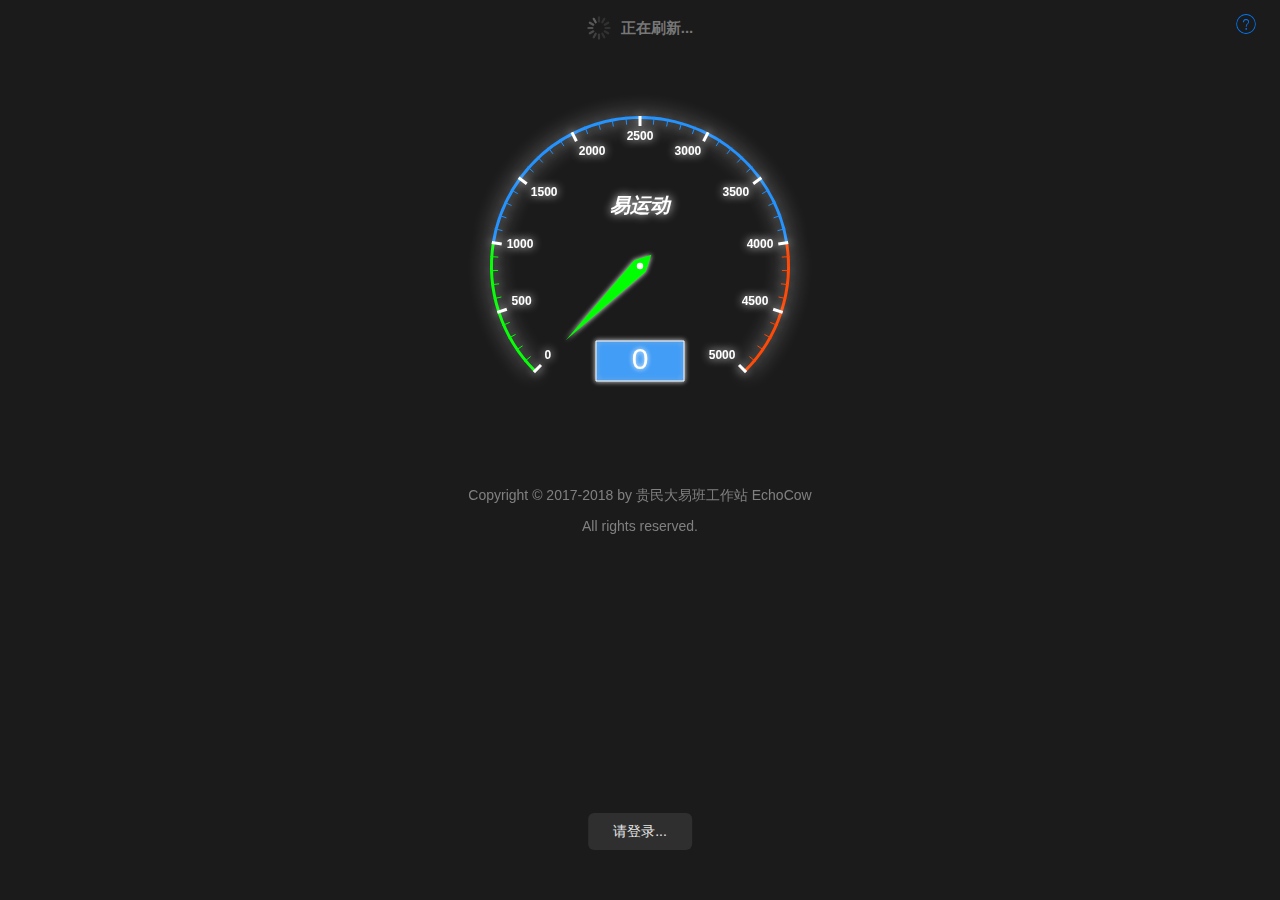
==== YBSport-UI/index.html @ 93cf29bb "初次提交" ====
<!DOCTYPE html>
<html>

<head>
    <meta charset="utf-8">
    <meta name="viewport"
          content="width=device-width,initial-scale=1,minimum-scale=1,maximum-scale=1,user-scalable=no"/>
    <title></title>
    <script src="js/mui.min.js"></script>
    <link href="css/mui.min.css" rel="stylesheet"/>
    <link rel="stylesheet" type="text/css" href="css/iconfont.css"/>
    <style type="text/css">
        body {
            background-color: #1b1b1b;
        }

        .chart {
            width: 100%;
            height: 400px;
            padding: 0;
            margin: 1rem 0 0;
        }

        .mui-content {
            background-color: #1b1b1b;
        }

        button > span {
            font-size: 20px;
            margin-left: 10px;
            margin-right: 10px;
        }

        #barBtn .mui-btn-outlined {
            border-width: 3px
        }

        .yiban-handoup {
            color: orangered;
        }

        .yiban-money- {
            color: gold;
        }

        #help {
            margin: 2px;
        }
        .mui-off-canvas-right {
            color: #fff;
        }
        .title {
            margin: 35px 15px 10px;
            font-size: 1.5rem;
        }
        .title+.content {
            margin: 10px 15px 35px;
            color: #bbb;
            text-indent: 1em;
            font-size: 14px;
            line-height: 24px;
        }
        .question-list{
            margin-top: 1.5rem;
        }
        .question{
            font-size: 1rem;
            color: white;
        }

        footer{
            margin-top: 1.2rem;
        }
        footer p{
            text-align: center;
            color: grey;
        }
    </style>
</head>

<body>
<div class="mui-off-canvas-wrap mui-draggable">
    <aside class="mui-off-canvas-right">
        <div class="mui-scroll-wrapper">
            <div class="mui-scroll">
                <div id="helpContent">
                    <div class="title"><b>FAQ</b></div>
                    <div class="content">
                        <div class="question-list">
                            <p class="question">
                                Q:如何获取步数？
                            </p>
                            <p class="answer">
                                A:很简单，开着易班APP放在后台即可，很快的哦~
                            </p>
                        </div>
                        <div class="question-list">
                            <p class="question">
                                Q:多久清空一次步数？
                            </p>
                            <p class="answer">
                                A:每晚24点清空一次哈！
                            </p>
                        </div>
                        <div class="question-list">
                            <p class="question">
                                Q:网薪可以干神马？
                            </p>
                            <p class="answer">
                                A:可以去易班网薪商城兑换实物哦！
                            </p>
                        </div>
                        <div class="question-list">
                            <p class="question">
                                Q:为什么我的步数不显示？
                            </p>
                            <p class="answer">
                                A:可能服务器又抽风了，刷新一下试试哦！(服务器：这锅我不背！)
                            </p>
                        </div>
                        <div class="question-list">
                            <p class="question">
                                Q:点击兑换后为什么一直显示正在提交？
                            </p>
                            <p class="answer">
                                A:可能服务器又抽风了，刷新一下试试哦！(服务器：这可能真是我的锅...)
                            </p>
                        </div>
                        <div class="question-list">
                            <p class="question">
                                Q:最后一个问题，小哥哥单身嘛？
                            </p>
                            <p class="answer">
                                A: <b><i style="color: deepskyblue;">单身汪一只！</i></b>不过我只要小学弟哦！汪汪汪！额，哈哈哈哈！
                            </p>
                        </div>
                    </div>
                </div>
            </div>
        </div>
    </aside>


    <header class="mui-bar mui-bar-transparent">
        <button type="button" id="help" class="mui-left mui-btn-link mui-btn-nav mui-pull-right">
            <span class="mui-icon mui-icon-help"></span>
        </button>
    </header>
    <div class="mui-inner-wrap">
        <div id="refreshContainer" class="mui-content mui-scroll-wrapper">
            <div class="mui-scroll">
                <div class="mui-content">
                    <div class="chart" id="barChart"></div>
                    <div class="mui-content-padded" id="barBtn">
                        <!--<button type="button" class="mui-btn mui-btn-primary mui-btn-block" data-loading-text="正在提交...">-->
                        <!--1000步<span class="iconfont yiban-handoup"></span>10 网薪<span class="iconfont yiban-money-"> </span>-->
                        <!--</button>-->
                        <!--<button type="button" class="mui-btn mui-btn-success mui-btn-block mui-btn-outlined"-->
                        <!--data-loading-text="正在提交...">-->
                        <!--1000 步<span class="iconfont yiban-handoup"></span>10 网薪<span class="iconfont yiban-money-"></span>-->
                        <!--</button>-->
                    </div>
                </div>
                <footer>
                    <p>Copyright © 2017-2018 by 贵民大易班工作站 EchoCow</p>
                    <p>All rights reserved.</p>
                </footer>
            </div>
        </div>
    </div>

</div>
<script src="js/echarts-all.js"></script>
<script type="text/javascript" charset="utf-8">
    mui('.mui-off-canvas-wrap').offCanvas().show();
    mui('.mui-off-canvas-wrap').offCanvas().close();
    mui('.mui-scroll-wrapper').scroll();
    let cli;
    navigator.userAgent.indexOf("yiban_android") > (-1) ? cli = "click" : cli = "tap";
    let myChart = echarts.init(document.getElementById('barChart'));
    option = {
        backgroundColor: '#1b1b1b',
        tooltip: {
            formatter: "{a}：{c}"
        },
        toolbox: {
            feature: {
                restore: {},
                saveAsImage: {}
            }
        },
        series: [{
            name: '今日步数',
            type: 'gauge',
            min: 0,
            max: 5000,
            splitNumber: 10,
            axisLine: {
                lineStyle: {
                    color: [
                        [0.2, 'lime'],
                        [0.8, '#1e90ff'],
                        [1, '#ff4500']
                    ],
                    width: 3,
                    shadowColor: '#fff',
                    shadowBlur: 20
                }
            },
            axisLabel: {
                textStyle: {
                    fontWeight: 'bolder',
                    color: '#fff',
                    shadowColor: '#fff',
                    shadowBlur: 10
                }
            },
            axisTick: {
                length: 8,
                lineStyle: {
                    color: 'auto',
                    shadowColor: '#fff',
                    shadowBlur: 10
                }
            },
            splitLine: {
                length: 10,
                lineStyle: {
                    width: 3,
                    color: '#fff',
                    shadowColor: '#fff',
                    shadowBlur: 10
                }
            },
            pointer: {
                length: '70%',
                shadowColor: '#fff',
                shadowBlur: 5
            },
            title: {
                textStyle: {
                    fontWeight: 'bolder',
                    fontSize: 20,
                    fontStyle: 'italic',
                    color: '#fff',
                    shadowColor: '#fff',
                    shadowBlur: 10
                }
            },
            detail: {
                backgroundColor: 'rgba(30,144,255,0.8)',
                borderWidth: 1,
                borderColor: '#fff',
                shadowColor: '#fff',
                shadowBlur: 5,
                offsetCenter: [0, '50%'],
                width: 88,
                formatter: '{value}',
                textStyle: {
                    color: 'white'
                }
            },
            data: [{
                value: 0,
                name: '易运动'
            }]
        }],
        animationEasing: 'elasticOut',
        animationDelay: function (idx) {
            return idx * 10000;
        }
    };

    option.series[0].data[0].value = 0;
    myChart.setOption(option);

    mui.init({
        pullRefresh: {
            container: "#refreshContainer",
            down: {
                height: 50,
                auto: true,
                contentdown: "下拉可以刷新",
                contentover: "释放立即刷新",
                contentrefresh: "正在刷新...",
                callback: pulldownRefresh
            }
        }
    });


    const btnClasses1 = ["mui-btn-primary", "mui-btn-success", "mui-btn-warning", "mui-btn-danger", "mui-btn-royal"];
    const btnClasses2 = ["mui-btn-block", "mui-btn-outlined"];

    function getUrlParam(name) {
        const reg = new RegExp("(^|&)" + name + "=([^&]*)(&|$)");
        const r = window.location.search.substr(1).match(reg);
        if (r != null) return unescape(r[2]);
        return null;
    }

    function setCookie(c_name, value, expiredays) {
        const exdate = new Date();
        exdate.setDate(exdate.getDate() + expiredays);
        document.cookie = c_name + "=" + escape(value) +
            ((expiredays == null) ? "" : ";expires=" + exdate.toGMTString());
    }

    function getCookie(c_name) {
        if (document.cookie.length > 0) {
            let c_start = document.cookie.indexOf(c_name + "=");
            if (c_start !== -1) {
                c_start = c_start + c_name.length + 1;
                let c_end = document.cookie.indexOf(";", c_start);
                if (c_end === -1) c_end = document.cookie.length;
                return unescape(document.cookie.substring(c_start, c_end));
            }
        }
        return "";
    }

    function getElementByAttr(tag, attr, value) {
        const aElements = document.getElementsByTagName(tag);
        let aEle = [];
        for (let i = 0; i < aElements.length; i++) {
            if (aElements[i].getAttribute(attr) === value + "")
                aEle.push(aElements[i]);
        }
        return aEle;
    }

    let verify_request = getUrlParam('verify_request');
    let state = getUrlParam('state');
    if (verify_request != null) {
        setCookie("verify_request", verify_request, 1);
    }
    if (state != null) {
        setCookie("state", state, 1);
    }

    if (getCookie("verify_request") !== "" && verify_request == null) {
        verify_request = getCookie("verify_request");
    }
    if (getCookie("state") !== "" && state == null) {
        state = getCookie("state");
    }

    let sportSteps = 0;

    let parameter = {
        "verifyRequest": verify_request, "state": state
    };

    mui(document.body).on(cli, '.sub-btn', function (e) {
        mui(this).button('loading');
        let btn = mui(this);
        parameter.typeId = this.getAttribute("data-type-id");
        parameter.sportSteps = sportSteps;
        mui.post('http://localhost:8888/buy', parameter, function (res) {
            btn.button('reset');
            console.log(res);
            if (res.code === 200) {
                if (res.data.status === "success") {
                    btn[0].disabled = true;
                    mui.toast("兑换成功！您兑换的网薪将在24小时之内到账，请耐心等待！");
                    btn[0].innerHTML += "(已兑换)"
                } else {
                    mui.toast("兑换失败..." + res.data.message);
                }
            } else {
                mui.toast("兑换失败..." + res.message);
            }
        }, 'json');
    }).on(cli, "#help", function (e) {
        mui('.mui-off-canvas-wrap').offCanvas().toggle();
    });

    mui.get('http://localhost:8888', parameter, function (res) {
        if (res.code === 200) {
            let number = Math.floor(Math.random() * 2);
            let btnBlock = document.getElementById("barBtn");
            mui.each(res.data.list, function (index, item) {
                if (index > 4) {
                    index -= 4;
                }
                let btn = document.createElement("button");
                btn.classList.add("mui-btn", btnClasses2[number], btnClasses1[index], "mui-btn-block", "sub-btn");
                btn.setAttribute("type", "button");
                btn.setAttribute("data-loading-text", "正在提交......");
                btn.setAttribute("data-type-id", item.id);
                btn.innerHTML = item.needSteps + ' 步<span class="iconfont yiban-handoup"></span>' + item.getMoney + ' 网薪' + '<span class="iconfont yiban-money-"> </span>';
                btnBlock.appendChild(btn);
            });
            mui.each(res.data.buy, function (index, item) {
                let btn = getElementByAttr("button", "data-type-id", item.type)[0];
                btn.setAttribute('disabled', "disabled");
                btn.classList.remove("sub-btn");
                btn.innerHTML += "(已兑换)"
            });
        } else {
            window.location.href = res.data.location;
        }
    }, 'json');

    function pulldownRefresh() {
        option.series[0].data[0].value = 0;
        myChart.setOption(option);
        if (verify_request == null || verify_request === "") {
            mui.toast("请登录...");
            return;
        }
        mui.get('http://localhost:8888/steps', parameter, function (res) {
            mui('#refreshContainer').pullRefresh().endPulldownToRefresh();
            if (res.code === 200) {
                let steps = res.data.sport_steps;
                steps = parseInt(steps);
                sportSteps = steps;
                option.series[0].data[0].value = steps;
                myChart.setOption(option);
            } else {
                mui.toast("获取步数发生了一点小错误..." + res.message);
            }
        }, 'json');
    }

    console.log("__ __ _  ___   _   _  _  ");
    console.log("\\ V /| || o ) / \\ | \\| | ");
    console.log(" \\ / | || o \\| o || \\\\ | ");
    console.log(" |_| |_||___/|_n_||_|\\_| ");
    console.log("----------------------------------------");
    console.log("---- %c贵州民族大学易班工作站技术研发部 -----","color:#336699");
    console.log("----------------------------------------");
    console.log("%c前端：EchoCow","color:#0099FF");
    console.log("%c后端：EchoCow","color:#FFCC33");
    console.log("%c设计：EchoCow","color:#FF9966");
    console.log("----------------------------------------");
</script>
</body>

</html>
---- YBSport-UI/css/iconfont.css ----
@font-face {font-family: "iconfont";
  src: url('../fonts/iconfont.eot?t=1526888544309'); /* IE9*/
  src: url('../fonts/iconfont.eot?t=1526888544309#iefix') format('embedded-opentype'), /* IE6-IE8 */
  url('../fonts/iconfont.ttf?t=1526888544309') format('truetype'), /* chrome, firefox, opera, Safari, Android, iOS 4.2+*/
  url('../fonts/iconfont.svg?t=1526888544309#iconfont') format('svg'); /* iOS 4.1- */
}

.iconfont {
  font-family: "iconfont", serif !important;
  font-size:16px;
  font-style:normal;
  -webkit-font-smoothing: antialiased;
  -moz-osx-font-smoothing: grayscale;
}

.yiban-money-:before { content: "\e6e5"; }

.yiban-handoup:before { content: "\e627"; }
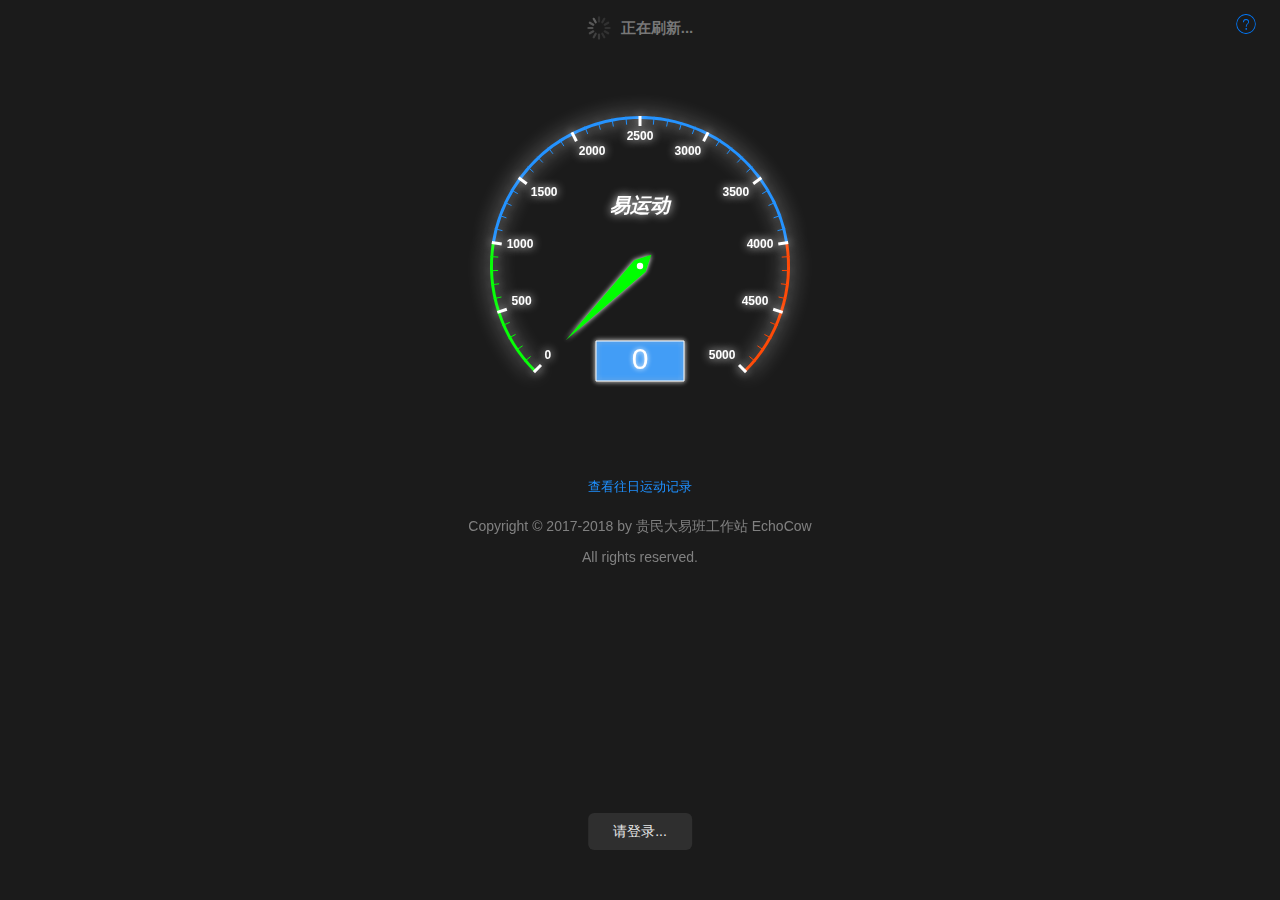
==== commit 95e15269: "添加往日步数查看功能，优化显示。前台基本完成" ====
--- a/YBSport-UI/index.html
+++ b/YBSport-UI/index.html
@@ -46,40 +46,50 @@
         #help {
             margin: 2px;
         }
+
         .mui-off-canvas-right {
             color: #fff;
         }
+
         .title {
             margin: 35px 15px 10px;
             font-size: 1.5rem;
         }
-        .title+.content {
+
+        .title + .content {
             margin: 10px 15px 35px;
             color: #bbb;
             text-indent: 1em;
             font-size: 14px;
             line-height: 24px;
         }
-        .question-list{
+
+        .question-list {
             margin-top: 1.5rem;
         }
-        .question{
+
+        .question {
             font-size: 1rem;
             color: white;
         }
 
-        footer{
+        footer {
             margin-top: 1.2rem;
         }
-        footer p{
+
+        footer p {
             text-align: center;
             color: grey;
         }
+
+        .mui-table-view-cell {
+            background-color: #333;
+        }
     </style>
 </head>
 
 <body>
-<div class="mui-off-canvas-wrap mui-draggable">
+<div class="mui-off-canvas-wrap mui-draggable mui-scalable">
     <aside class="mui-off-canvas-right">
         <div class="mui-scroll-wrapper">
             <div class="mui-scroll">
@@ -96,6 +106,14 @@
                         </div>
                         <div class="question-list">
                             <p class="question">
+                                Q:为何步数不一致？
+                            </p>
+                            <p class="answer">
+                                A:易班同步可能有些许延迟哦，请耐心等待后再来看看~
+                            </p>
+                        </div>
+                        <div class="question-list">
+                            <p class="question">
                                 Q:多久清空一次步数？
                             </p>
                             <p class="answer">
@@ -135,6 +153,12 @@
                             </p>
                         </div>
                     </div>
+                </div>
+                <div id="seeContent" class="mui-hidden">
+                    <div class="title">往日步数</div>
+                    <ul class="mui-table-view" id="historyList">
+
+                    </ul>
                 </div>
             </div>
         </div>
@@ -159,6 +183,9 @@
                         <!--data-loading-text="正在提交...">-->
                         <!--1000 步<span class="iconfont yiban-handoup"></span>10 网薪<span class="iconfont yiban-money-"></span>-->
                         <!--</button>-->
+                    </div>
+                    <div style="text-align:center; font-size: 0.8rem;">
+                        <a href="" id="see" style="color:dodgerblue;">查看往日运动记录</a>
                     </div>
                 </div>
                 <footer>
@@ -351,7 +378,7 @@
         "verifyRequest": verify_request, "state": state
     };
 
-    mui(document.body).on(cli, '.sub-btn', function (e) {
+    mui(document.body).on(cli, '.sub-btn', function () {
         mui(this).button('loading');
         let btn = mui(this);
         parameter.typeId = this.getAttribute("data-type-id");
@@ -371,8 +398,14 @@
                 mui.toast("兑换失败..." + res.message);
             }
         }, 'json');
-    }).on(cli, "#help", function (e) {
+    }).on(cli, "#help", function () {
         mui('.mui-off-canvas-wrap').offCanvas().toggle();
+        mui('#helpContent')[0].classList.remove("mui-hidden");
+        mui('#seeContent')[0].classList.add("mui-hidden");
+    }).on(cli, "#see", function () {
+        mui('.mui-off-canvas-wrap').offCanvas().toggle();
+        mui('#helpContent')[0].classList.add("mui-hidden");
+        mui('#seeContent')[0].classList.remove("mui-hidden");
     });
 
     mui.get('http://localhost:8888', parameter, function (res) {
@@ -412,11 +445,36 @@
         mui.get('http://localhost:8888/steps', parameter, function (res) {
             mui('#refreshContainer').pullRefresh().endPulldownToRefresh();
             if (res.code === 200) {
+                console.log(res);
                 let steps = res.data.sport_steps;
                 steps = parseInt(steps);
                 sportSteps = steps;
                 option.series[0].data[0].value = steps;
                 myChart.setOption(option);
+                if (res.data.list.length === 0){
+                    let li = document.createElement("li");
+                    li.classList.add("mui-table-view-cell");
+                    let history = document.getElementById("historyList");
+                    li.innerText = "无运动数据...";
+                    history.appendChild(li);
+                    return;
+                }
+                mui.each(res.data.list, function (index, item) {
+                    const num = parseInt(item.sport_steps);
+                    let color = "mui-badge-purple";
+                    if (num > 1000 && num < 5000){
+                        color = "mui-badge-success";
+                    } else if (num >5000 && num < 10000){
+                        color = "mui-badge-warning";
+                    } else if (num > 10000){
+                        color = "mui-badge-danger";
+                    }
+                    let history = document.getElementById("historyList");
+                    let li = document.createElement("li");
+                    li.classList.add("mui-table-view-cell");
+                    li.innerHTML = item.date_time + "<span class='mui-badge " + color + "'>" + item.sport_steps + "</span>";
+                    history.appendChild(li);
+                })
             } else {
                 mui.toast("获取步数发生了一点小错误..." + res.message);
             }
@@ -428,11 +486,11 @@
     console.log(" \\ / | || o \\| o || \\\\ | ");
     console.log(" |_| |_||___/|_n_||_|\\_| ");
     console.log("----------------------------------------");
-    console.log("---- %c贵州民族大学易班工作站技术研发部 -----","color:#336699");
+    console.log("---- %c贵州民族大学易班工作站技术研发部 -----", "color:#336699");
     console.log("----------------------------------------");
-    console.log("%c前端：EchoCow","color:#0099FF");
-    console.log("%c后端：EchoCow","color:#FFCC33");
-    console.log("%c设计：EchoCow","color:#FF9966");
+    console.log("%c前端：EchoCow", "color:#0099FF");
+    console.log("%c后端：EchoCow", "color:#FFCC33");
+    console.log("%c设计：EchoCow", "color:#FF9966");
     console.log("----------------------------------------");
 </script>
 </body>
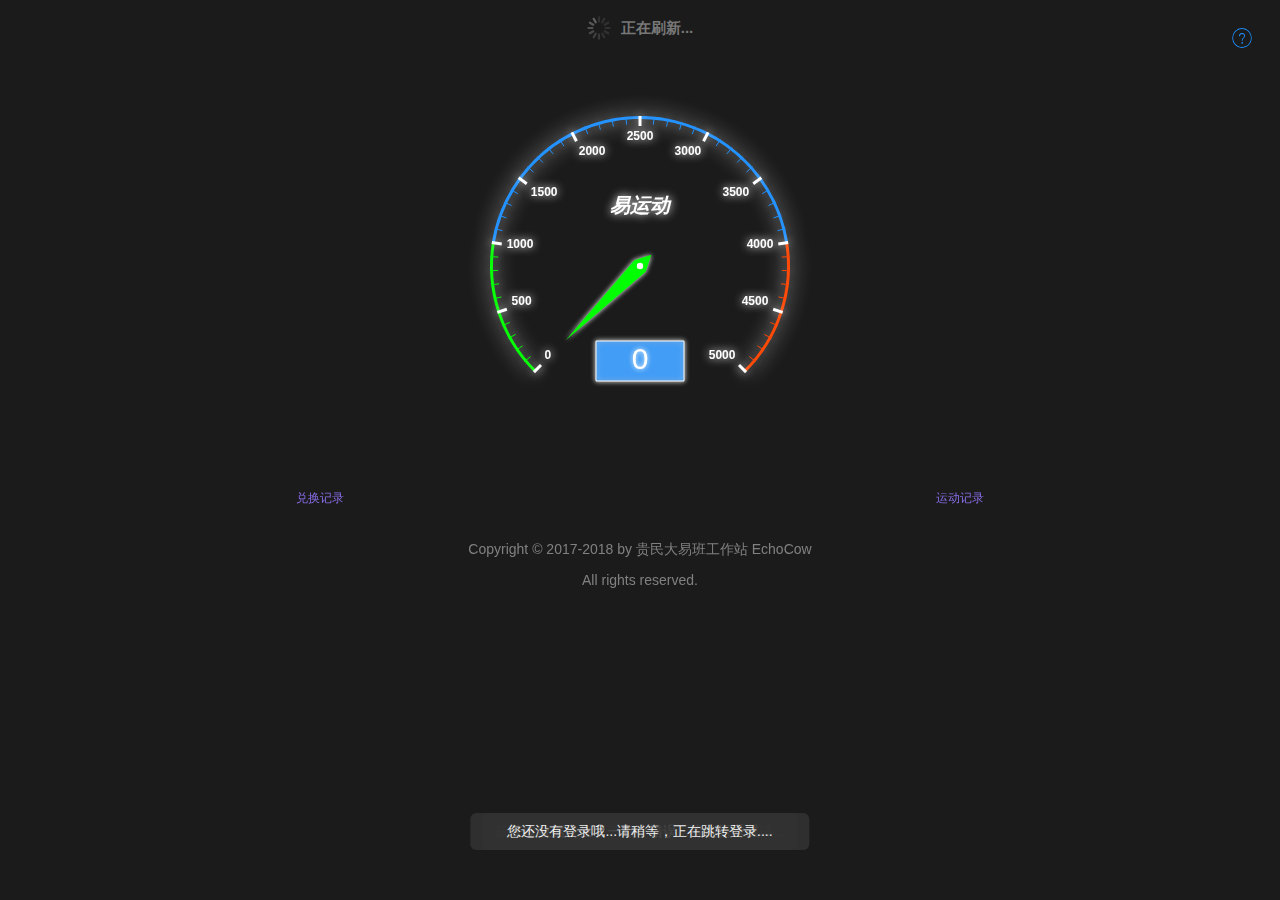
==== commit efa7f680: "UI兼容易班客户端" ====
--- a/YBSport-UI/index.html
+++ b/YBSport-UI/index.html
@@ -85,6 +85,17 @@
         .mui-table-view-cell {
             background-color: #333;
         }
+
+        #buysList li {
+            list-style-type: disc;
+        }
+        #help{
+            margin:0;
+            padding: 1rem;
+            background: none;
+            border:  none;
+            color:  dodgerblue;
+        }
     </style>
 </head>
 
@@ -93,7 +104,7 @@
     <aside class="mui-off-canvas-right">
         <div class="mui-scroll-wrapper">
             <div class="mui-scroll">
-                <div id="helpContent">
+                <div id="helpContent" class="mui-hidden">
                     <div class="title"><b>FAQ</b></div>
                     <div class="content">
                         <div class="question-list">
@@ -109,7 +120,7 @@
                                 Q:为何步数不一致？
                             </p>
                             <p class="answer">
-                                A:易班同步可能有些许延迟哦，请耐心等待后再来看看~
+                                A:易班同步可能有些许延迟哦，你可以进入易班APP下方的 <b>探究 - 易运动</b> 来刷新步数哦！或者耐心等待后再来看看~~
                             </p>
                         </div>
                         <div class="question-list">
@@ -133,7 +144,7 @@
                                 Q:为什么我的步数不显示？
                             </p>
                             <p class="answer">
-                                A:可能服务器又抽风了，刷新一下试试哦！(服务器：这锅我不背！)
+                                A:可能服务器又抽风了，下拉刷新或者重新进入一下试试哦！(服务器：这锅我不背！)
                             </p>
                         </div>
                         <div class="question-list">
@@ -155,10 +166,22 @@
                     </div>
                 </div>
                 <div id="seeContent" class="mui-hidden">
-                    <div class="title">往日步数</div>
+                    <div class="title">运动记录</div>
                     <ul class="mui-table-view" id="historyList">
-
                     </ul>
+                </div>
+                <div id="buysContent" class="mui-hidden">
+                    <div class="title">兑换记录</div>
+                    <div class="mui-row" style="margin: 1rem">
+                        <div class="mui-col-sm-6 mui-col-xs-6" style="text-align: center">
+                            <span class="mui-badge mui-badge-success">已下发</span>
+                        </div>
+                        <div class="mui-col-sm-6 mui-col-xs-6" style="text-align: center">
+                            <span class="mui-badge mui-badge-purple">等待中</span>
+                        </div>
+                    </div>
+                    <div class="mui-table-view" id="buysList">
+                    </div>
                 </div>
             </div>
         </div>
@@ -166,8 +189,7 @@
 
 
     <header class="mui-bar mui-bar-transparent">
-        <button type="button" id="help" class="mui-left mui-btn-link mui-btn-nav mui-pull-right">
-            <span class="mui-icon mui-icon-help"></span>
+        <button type="button" id="help" class="mui-left mui-btn-link mui-btn-nav mui-pull-right mui-icon mui-icon-help">
         </button>
     </header>
     <div class="mui-inner-wrap">
@@ -184,8 +206,15 @@
                         <!--1000 步<span class="iconfont yiban-handoup"></span>10 网薪<span class="iconfont yiban-money-"></span>-->
                         <!--</button>-->
                     </div>
-                    <div style="text-align:center; font-size: 0.8rem;">
-                        <a href="" id="see" style="color:dodgerblue;">查看往日运动记录</a>
+                    <div style="text-align:center; font-size: 0.8rem;" class="mui-row">
+                        <button id="buys" style="padding: 1rem 0;border: none;"
+                                class="mui-col-sm-6 mui-col-xs-6 mui-badge mui-badge-royal mui-badge-inverted">
+                            兑换记录
+                        </button>
+                        <button id="see" style="padding: 1rem 0;border: none;"
+                                class="mui-col-sm-6 mui-col-xs-6 mui-badge mui-badge-royal mui-badge-inverted">
+                            运动记录
+                        </button>
                     </div>
                 </div>
                 <footer>
@@ -195,8 +224,8 @@
             </div>
         </div>
     </div>
-
 </div>
+
 <script src="js/echarts-all.js"></script>
 <script type="text/javascript" charset="utf-8">
     mui('.mui-off-canvas-wrap').offCanvas().show();
@@ -383,102 +412,187 @@
         let btn = mui(this);
         parameter.typeId = this.getAttribute("data-type-id");
         parameter.sportSteps = sportSteps;
-        mui.post('http://localhost:8888/buy', parameter, function (res) {
-            btn.button('reset');
-            console.log(res);
-            if (res.code === 200) {
-                if (res.data.status === "success") {
-                    btn[0].disabled = true;
-                    mui.toast("兑换成功！您兑换的网薪将在24小时之内到账，请耐心等待！");
-                    btn[0].innerHTML += "(已兑换)"
+
+        mui.ajax({
+            type: "post",
+            url: "http://127.0.0.1:8000/buy",
+            async: true,
+            data: parameter,
+            dataType: "json",
+            timeout: 10000,
+            success: function (res) {
+                btn.button('reset');
+                if (res.code === 200) {
+                    if (res.data.status === "success") {
+                        btn[0].disabled = true;
+                        mui.toast("兑换成功！您兑换的网薪将在24小时之内到账，请耐心等待！");
+                        btn[0].innerHTML += "(已兑换)"
+                    } else {
+                        mui.toast("兑换失败..." + res.data.message);
+                    }
                 } else {
-                    mui.toast("兑换失败..." + res.data.message);
-                }
-            } else {
-                mui.toast("兑换失败..." + res.message);
+                    mui.toast("兑换失败..." + res.message);
+                }
+            },
+            error: function () {
+                btn.button('reset');
+                mui.toast("兑换发生了一点小错误...请刷新重试...");
             }
-        }, 'json');
+        });
+
     }).on(cli, "#help", function () {
         mui('.mui-off-canvas-wrap').offCanvas().toggle();
         mui('#helpContent')[0].classList.remove("mui-hidden");
         mui('#seeContent')[0].classList.add("mui-hidden");
+        mui('#buysContent')[0].classList.add("mui-hidden");
+
     }).on(cli, "#see", function () {
         mui('.mui-off-canvas-wrap').offCanvas().toggle();
         mui('#helpContent')[0].classList.add("mui-hidden");
         mui('#seeContent')[0].classList.remove("mui-hidden");
+        mui('#buysContent')[0].classList.add("mui-hidden");
+    }).on(cli, "#buys", function () {
+        mui('.mui-off-canvas-wrap').offCanvas().toggle();
+        mui('#helpContent')[0].classList.add("mui-hidden");
+        mui('#seeContent')[0].classList.add("mui-hidden");
+        mui('#buysContent')[0].classList.remove("mui-hidden");
     });
 
-    mui.get('http://localhost:8888', parameter, function (res) {
-        if (res.code === 200) {
-            let number = Math.floor(Math.random() * 2);
-            let btnBlock = document.getElementById("barBtn");
-            mui.each(res.data.list, function (index, item) {
-                if (index > 4) {
-                    index -= 4;
-                }
-                let btn = document.createElement("button");
-                btn.classList.add("mui-btn", btnClasses2[number], btnClasses1[index], "mui-btn-block", "sub-btn");
-                btn.setAttribute("type", "button");
-                btn.setAttribute("data-loading-text", "正在提交......");
-                btn.setAttribute("data-type-id", item.id);
-                btn.innerHTML = item.needSteps + ' 步<span class="iconfont yiban-handoup"></span>' + item.getMoney + ' 网薪' + '<span class="iconfont yiban-money-"> </span>';
-                btnBlock.appendChild(btn);
-            });
-            mui.each(res.data.buy, function (index, item) {
-                let btn = getElementByAttr("button", "data-type-id", item.type)[0];
-                btn.setAttribute('disabled', "disabled");
-                btn.classList.remove("sub-btn");
-                btn.innerHTML += "(已兑换)"
-            });
-        } else {
-            window.location.href = res.data.location;
-        }
-    }, 'json');
+
+    mui.ajax({
+        type: "get",
+        url: "http://127.0.0.1:8000/buyList",
+        async: true,
+        data: parameter,
+        dataType: "json",
+        timeout: 10000,
+        success: function (res) {
+            if (res.code === 200) {
+                let buy = document.getElementById("buysList");
+                if (res.data.list.length === 0) {
+                    let li = document.createElement("li");
+                    li.classList.add("mui-table-view-cell");
+                    li.innerText = "无兑换数据...";
+                    history.appendChild(li);
+                    return;
+                }
+                mui.each(res.data.list, function (index, item) {
+                    // const num = parseInt(item.sport_steps);
+                    let flag = item.is_enable;
+                    let color = "mui-badge-purple";
+                    if (flag === true) {
+                        color = "mui-badge-success"
+                    }
+                    let li = document.createElement("li");
+                    li.classList.add("mui-table-view-cell");
+                    li.innerHTML = item.date + "<span class='mui-badge " + color + "'>" + item.get_money + "网薪</span>";
+                    buy.appendChild(li);
+                });
+            } else {
+
+            }
+            console.log(res);
+        },
+        error: function () {
+            mui.toast("获取兑换数据发生了一点小错误...请刷新重试...");
+        }
+    });
+
+    mui.ajax({
+        type: "get",
+        url: "http://127.0.0.1:8000/",
+        async: true,
+        data: parameter,
+        dataType: "json",
+        timeout: 10000,
+        success: function (res) {
+            if (res.code === 200) {
+                let number = Math.floor(Math.random() * 2);
+                let btnBlock = document.getElementById("barBtn");
+                mui.each(res.data.list, function (index, item) {
+                    if (index > 4) {
+                        index -= 4;
+                    }
+                    let btn = document.createElement("button");
+                    btn.classList.add("mui-btn", btnClasses2[number], btnClasses1[index], "mui-btn-block", "sub-btn");
+                    btn.setAttribute("type", "button");
+                    btn.setAttribute("data-loading-text", "正在提交......");
+                    btn.setAttribute("data-type-id", item.id);
+                    btn.innerHTML = item.needSteps + ' 步<span class="iconfont yiban-handoup"></span>' + item.getMoney + ' 网薪' + '<span class="iconfont yiban-money-"> </span>';
+                    btnBlock.appendChild(btn);
+                });
+                mui.each(res.data.buy, function (index, item) {
+                    let btn = getElementByAttr("button", "data-type-id", item.type)[0];
+                    btn.setAttribute('disabled', "disabled");
+                    btn.classList.remove("sub-btn");
+                    btn.innerHTML += "(已兑换)"
+                });
+            } else {
+                window.location.href = res.data.location;
+            }
+        },
+        error: function () {
+            mui.toast("获取数据发生了一点小错误...请刷新重试...");
+        }
+    });
+
 
     function pulldownRefresh() {
         option.series[0].data[0].value = 0;
         myChart.setOption(option);
         if (verify_request == null || verify_request === "") {
-            mui.toast("请登录...");
+            mui.toast("您还没有登录哦...请稍等，正在跳转登录....");
             return;
         }
-        mui.get('http://localhost:8888/steps', parameter, function (res) {
-            mui('#refreshContainer').pullRefresh().endPulldownToRefresh();
-            if (res.code === 200) {
-                console.log(res);
-                let steps = res.data.sport_steps;
-                steps = parseInt(steps);
-                sportSteps = steps;
-                option.series[0].data[0].value = steps;
-                myChart.setOption(option);
-                if (res.data.list.length === 0){
-                    let li = document.createElement("li");
-                    li.classList.add("mui-table-view-cell");
+
+        mui.ajax({
+            type: "get",
+            url: "http://127.0.0.1:8000/steps",
+            async: true,
+            data: parameter,
+            dataType: "json",
+            timeout: 10000,
+            success: function (res) {
+                mui('#refreshContainer').pullRefresh().endPulldownToRefresh();
+                if (res.code === 200) {
+                    let steps = res.data.sport_steps;
+                    steps = parseInt(steps);
+                    sportSteps = steps;
+                    option.series[0].data[0].value = steps;
+                    myChart.setOption(option);
                     let history = document.getElementById("historyList");
-                    li.innerText = "无运动数据...";
-                    history.appendChild(li);
-                    return;
-                }
-                mui.each(res.data.list, function (index, item) {
-                    const num = parseInt(item.sport_steps);
-                    let color = "mui-badge-purple";
-                    if (num > 1000 && num < 5000){
-                        color = "mui-badge-success";
-                    } else if (num >5000 && num < 10000){
-                        color = "mui-badge-warning";
-                    } else if (num > 10000){
-                        color = "mui-badge-danger";
+                    if (res.data.list.length === 0) {
+                        let li = document.createElement("li");
+                        li.classList.add("mui-table-view-cell");
+                        li.innerText = "无运动数据...";
+                        history.appendChild(li);
+                        return;
                     }
-                    let history = document.getElementById("historyList");
-                    let li = document.createElement("li");
-                    li.classList.add("mui-table-view-cell");
-                    li.innerHTML = item.date_time + "<span class='mui-badge " + color + "'>" + item.sport_steps + "</span>";
-                    history.appendChild(li);
-                })
-            } else {
-                mui.toast("获取步数发生了一点小错误..." + res.message);
+                    mui.each(res.data.list, function (index, item) {
+                        const num = parseInt(item.sport_steps);
+                        let color = "mui-badge-purple";
+                        if (num > 1000 && num < 5000) {
+                            color = "mui-badge-success";
+                        } else if (num > 5000 && num < 10000) {
+                            color = "mui-badge-warning";
+                        } else if (num > 10000) {
+                            color = "mui-badge-danger";
+                        }
+                        let li = document.createElement("li");
+                        li.classList.add("mui-table-view-cell");
+                        li.innerHTML = item.date_time + "<span class='mui-badge " + color + "'>" + item.sport_steps + "</span>";
+                        history.appendChild(li);
+                    })
+                } else {
+                    mui.toast("获取步数发生了一点小错误..." + res.message);
+                }
+            },
+            error: function () {
+                mui('#refreshContainer').pullRefresh().endPulldownToRefresh();
+                mui.toast("获取步数发生了一点小错误...请下拉刷新或重新进入试一试哈...");
             }
-        }, 'json');
+        });
+
     }
 
     console.log("__ __ _  ___   _   _  _  ");
@@ -495,4 +609,4 @@
 </script>
 </body>
 
-</html>+</html>
